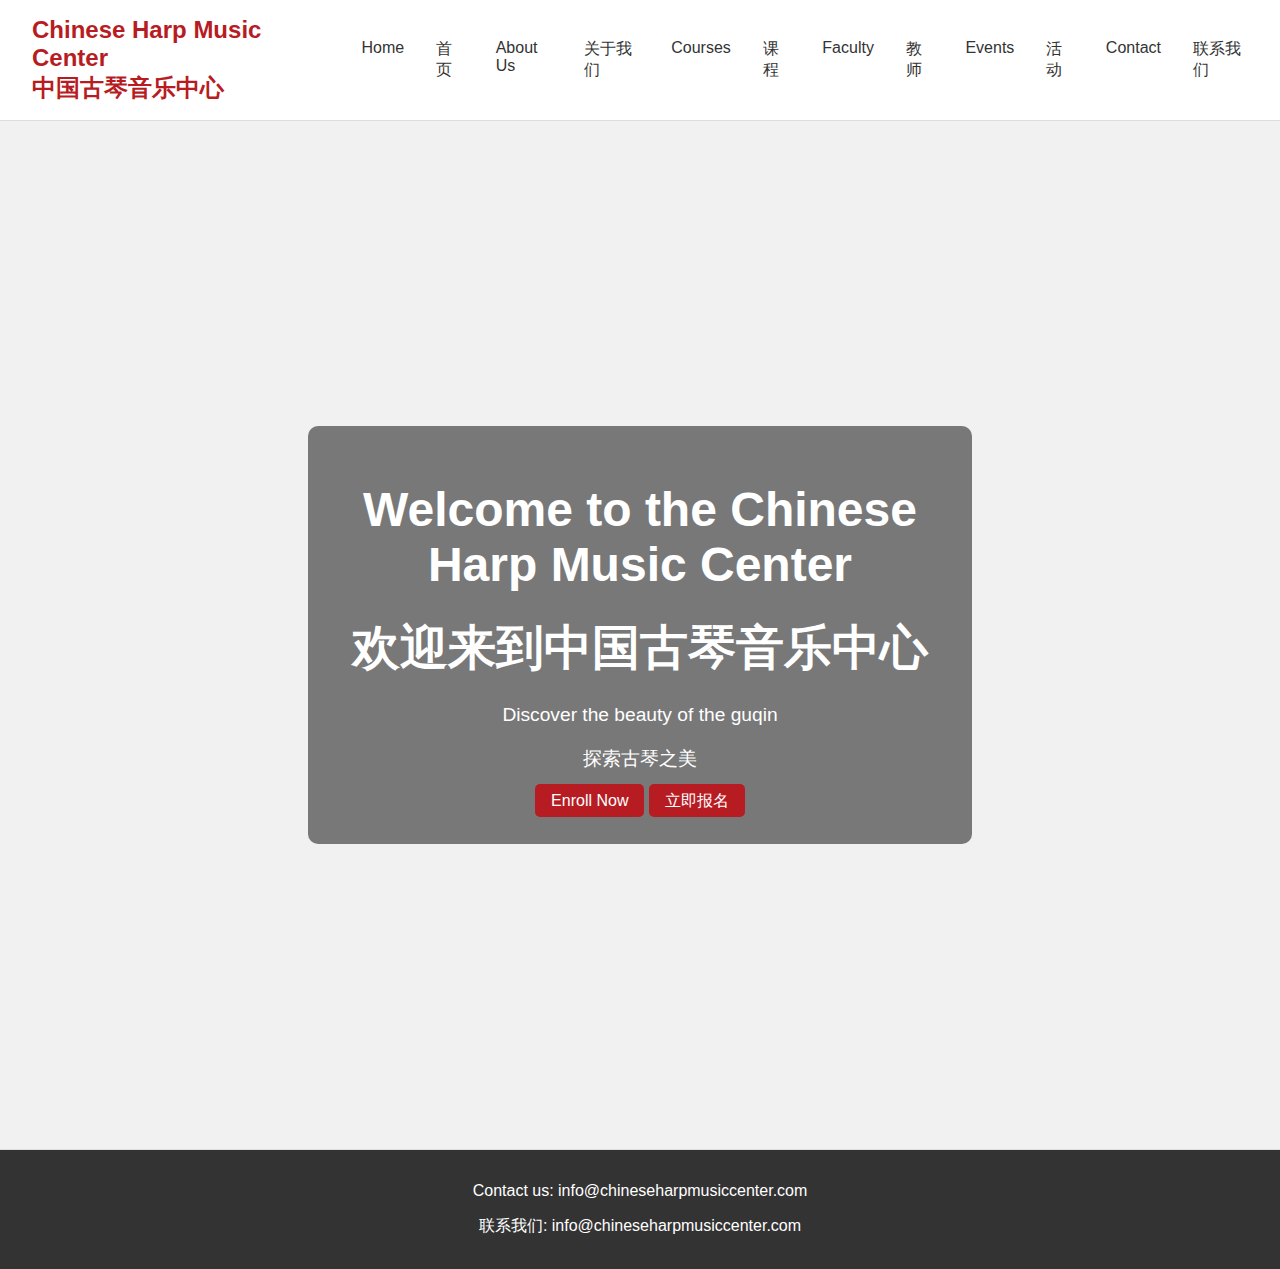
==== index-cn.html @ c26d8dea "chinese" ====
<!DOCTYPE html>
<html lang="en">
<head>
    <meta charset="UTF-8">
    <meta name="viewport" content="width=device-width, initial-scale=1.0">
    <title>Chinese Harp Music Center</title>
    <link rel="stylesheet" href="styles.css">
</head>
<body>
    <header>
        <div class="container">
            <div class="logo">
                <h1>Chinese Harp Music Center</h1>
                <h1>中国古琴音乐中心</h1> <!-- Chinese Name -->
            </div>
            <nav>
                <ul>
                    <li><a href="#home">Home</a></li>
                    <li><a href="#home">首页</a></li> <!-- Chinese -->
                    <li><a href="#about">About Us</a></li>
                    <li><a href="#about">关于我们</a></li> <!-- Chinese -->
                    <li><a href="#courses">Courses</a></li>
                    <li><a href="#courses">课程</a></li> <!-- Chinese -->
                    <li><a href="#faculty">Faculty</a></li>
                    <li><a href="#faculty">教师</a></li> <!-- Chinese -->
                    <li><a href="#events">Events</a></li>
                    <li><a href="#events">活动</a></li> <!-- Chinese -->
                    <li><a href="#contact">Contact</a></li>
                    <li><a href="#contact">联系我们</a></li> <!-- Chinese -->
                </ul>
            </nav>
        </div>
    </header>

    <section id="home" class="hero">
        <div class="container">
            <h2>Welcome to the Chinese Harp Music Center</h2>
            <h2>欢迎来到中国古琴音乐中心</h2> <!-- Chinese -->
            <p>Discover the beauty of the guqin</p>
            <p>探索古琴之美</p> <!-- Chinese -->
            <a href="#enroll" class="btn">Enroll Now</a>
            <a href="#enroll" class="btn">立即报名</a> <!-- Chinese -->
        </div>
    </section>

    <!-- Continue with the rest of the sections -->

    <footer>
        <div class="container">
            <p>Contact us: info@chineseharpmusiccenter.com</p>
            <p>联系我们: info@chineseharpmusiccenter.com</p> <!-- Chinese -->
        </div>
    </footer>
</body>
</html>
---- styles.css ----
body {
    font-family: Arial, sans-serif;
    margin: 0;
    padding: 0;
    background-color: #f9f9f9;
    color: #333;
}

header {
    background-color: #fff;
    color: #333;
    padding: 1em 0;
    border-bottom: 1px solid #ddd;
}

header .container {
    display: flex;
    justify-content: space-between;
    align-items: center;
    padding: 0 2em;
}

header .logo h1 {
    margin: 0;
    font-size: 1.5em;
    color: #b81c23; /* Use red as an accent */
}

nav ul {
    list-style: none;
    margin: 0;
    padding: 0;
    display: flex;
}

nav ul li {
    margin-left: 2em;
}

nav ul li a {
    color: #333;
    text-decoration: none;
}

.language-switcher {
    font-size: 1em;
}

.language-switcher a {
    color: #333;
    text-decoration: none;
    margin-left: 0.5em;
}

.language-switcher a.active {
    font-weight: bold;
}

.hero {
    background: url('hero-image.jpg') no-repeat center center/cover;
    height: 100vh;
    display: flex;
    justify-content: center;
    align-items: center;
    color: white;
    text-align: center;
}

.hero .container {
    max-width: 600px;
    background-color: rgba(0, 0, 0, 0.5); /* Add a semi-transparent background */
    padding: 2em;
    border-radius: 10px;
}

.hero h2 {
    font-size: 3em;
    margin: 0.5em 0;
}

.hero p {
    font-size: 1.2em;
}

.hero .btn {
    background-color: #b81c23; /* Use red as an accent */
    color: white;
    padding: 0.5em 1em;
    text-decoration: none;
    border-radius: 5px;
    margin-top: 1em;
}

section {
    padding: 4em 2em;
    text-align: center;
    background-color: #fff;
    border-bottom: 1px solid #ddd;
}

section:nth-child(even) {
    background-color: #f1f1f1;
}

section h2 {
    font-size: 2em;
    margin-bottom: 1em;
}

footer {
    background-color: #333;
    color: white;
    text-align: center;
    padding: 1em 0;
}

footer .container {
    padding: 0 2em;
}
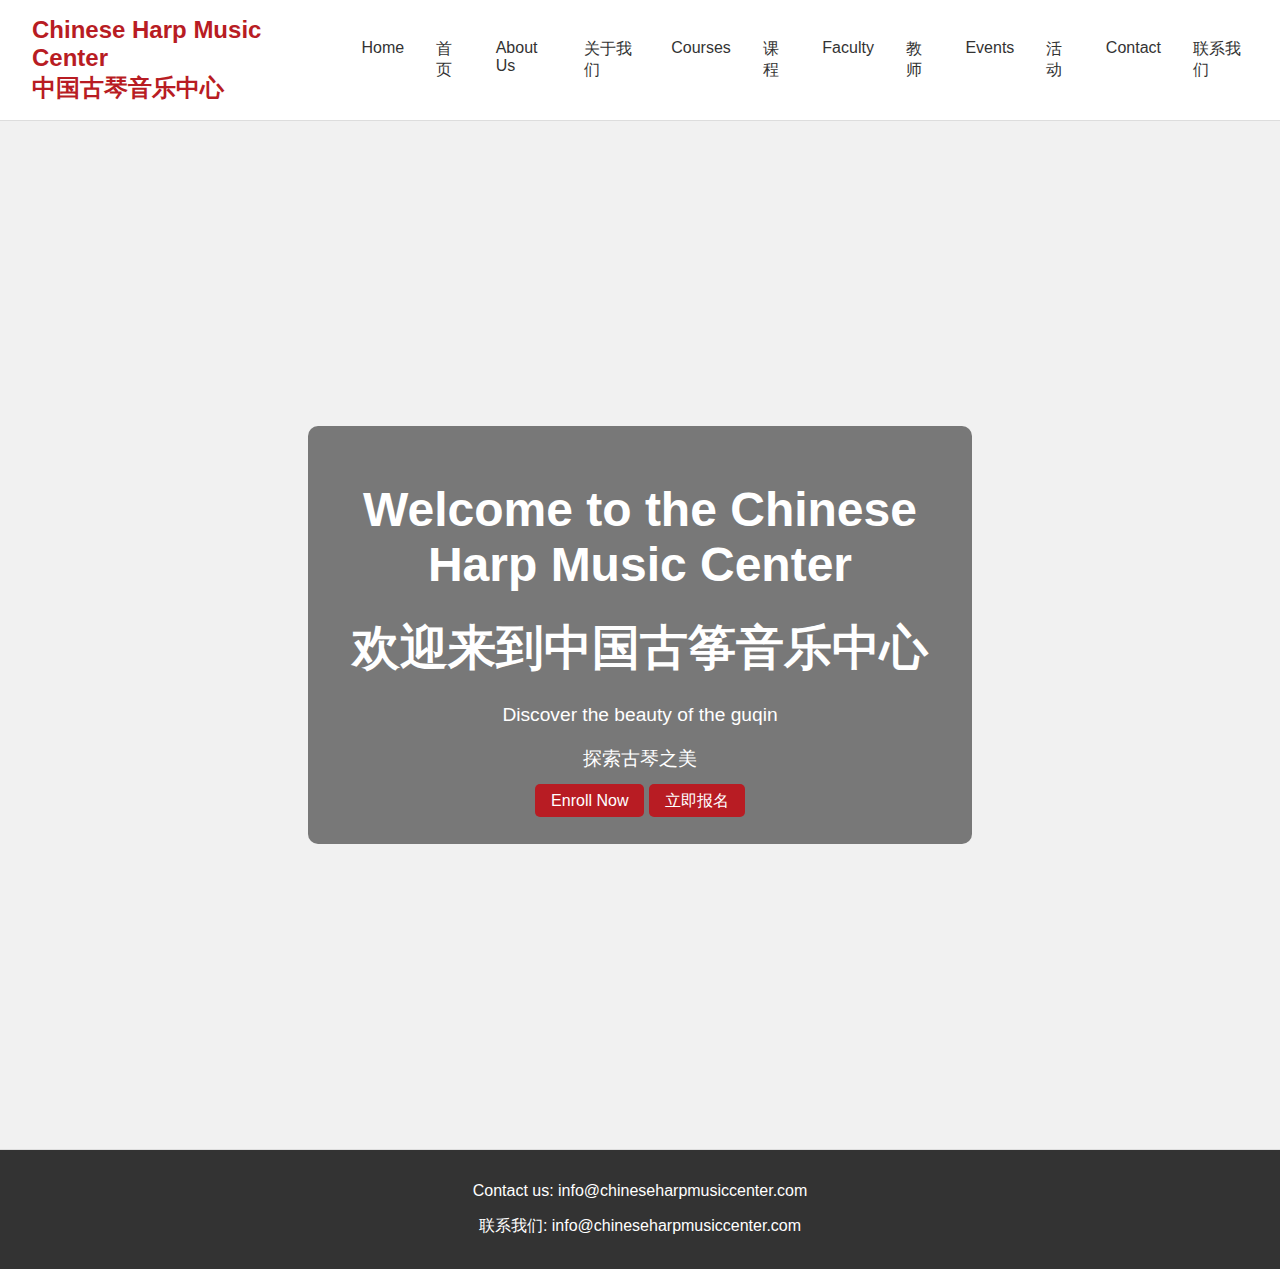
==== commit 2e5d0055: "typo" ====
--- a/index-cn.html
+++ b/index-cn.html
@@ -35,7 +35,7 @@
     <section id="home" class="hero">
         <div class="container">
             <h2>Welcome to the Chinese Harp Music Center</h2>
-            <h2>欢迎来到中国古琴音乐中心</h2> <!-- Chinese -->
+            <h2>欢迎来到中国古筝音乐中心</h2> <!-- Chinese -->
             <p>Discover the beauty of the guqin</p>
             <p>探索古琴之美</p> <!-- Chinese -->
             <a href="#enroll" class="btn">Enroll Now</a>
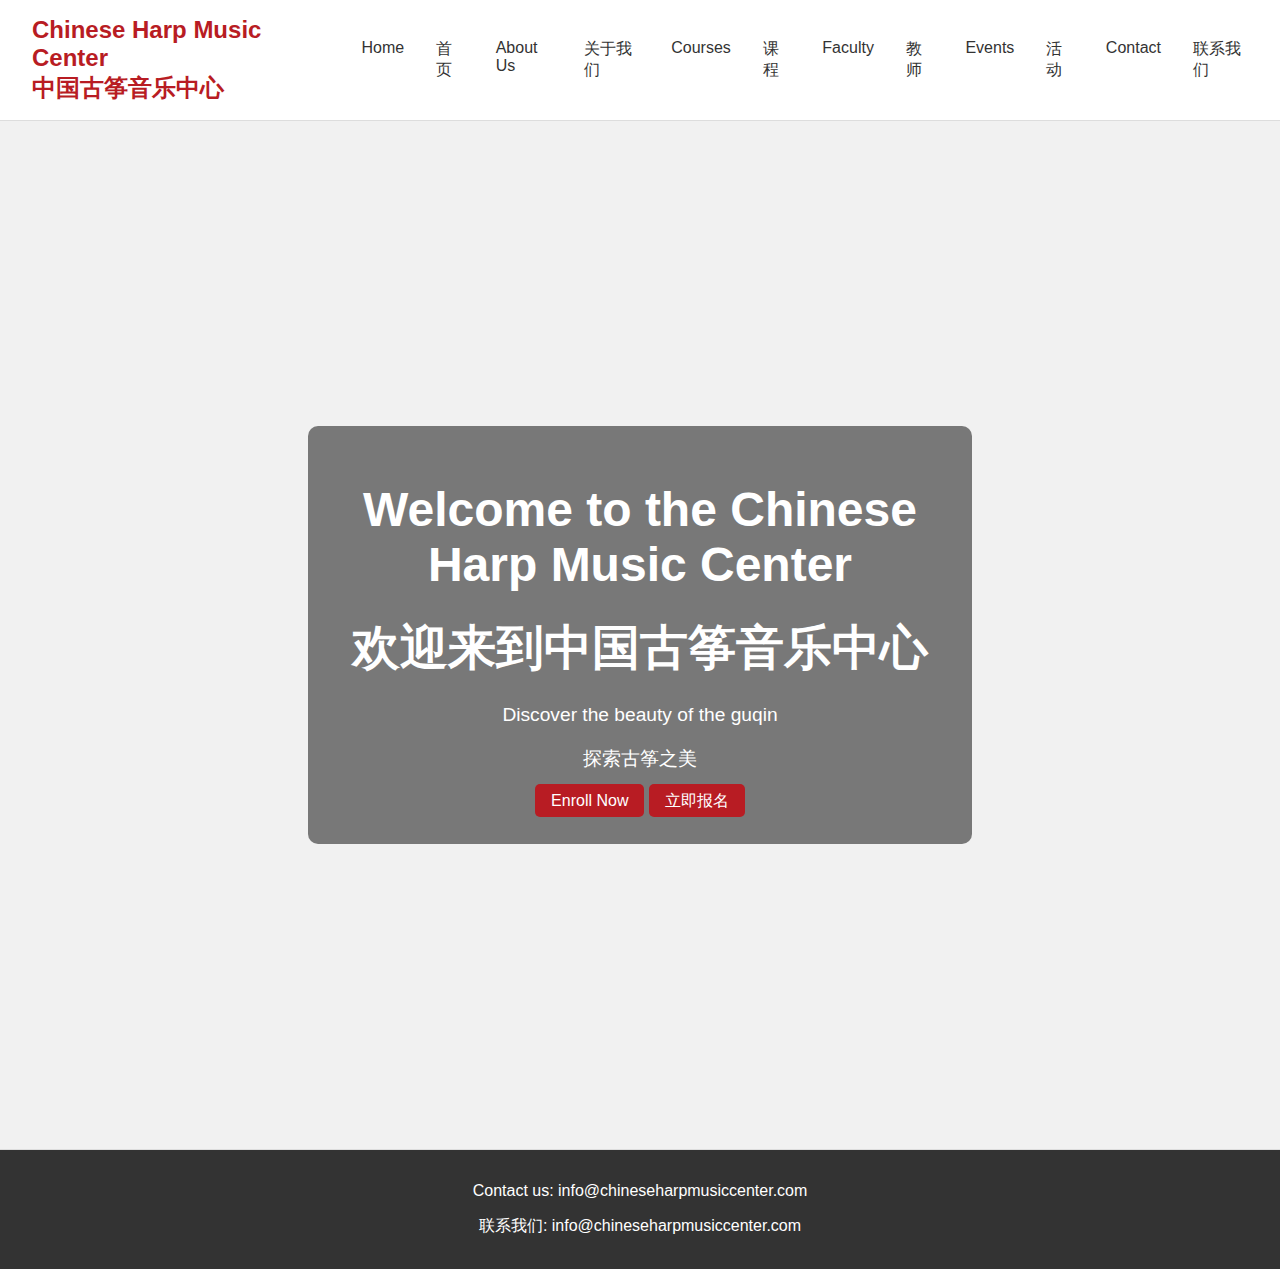
==== commit 06100cc0: "typo" ====
--- a/index-cn.html
+++ b/index-cn.html
@@ -11,7 +11,7 @@
         <div class="container">
             <div class="logo">
                 <h1>Chinese Harp Music Center</h1>
-                <h1>中国古琴音乐中心</h1> <!-- Chinese Name -->
+                <h1>中国古筝音乐中心</h1> <!-- Chinese Name -->
             </div>
             <nav>
                 <ul>
@@ -37,7 +37,7 @@
             <h2>Welcome to the Chinese Harp Music Center</h2>
             <h2>欢迎来到中国古筝音乐中心</h2> <!-- Chinese -->
             <p>Discover the beauty of the guqin</p>
-            <p>探索古琴之美</p> <!-- Chinese -->
+            <p>探索古筝之美</p> <!-- Chinese -->
             <a href="#enroll" class="btn">Enroll Now</a>
             <a href="#enroll" class="btn">立即报名</a> <!-- Chinese -->
         </div>
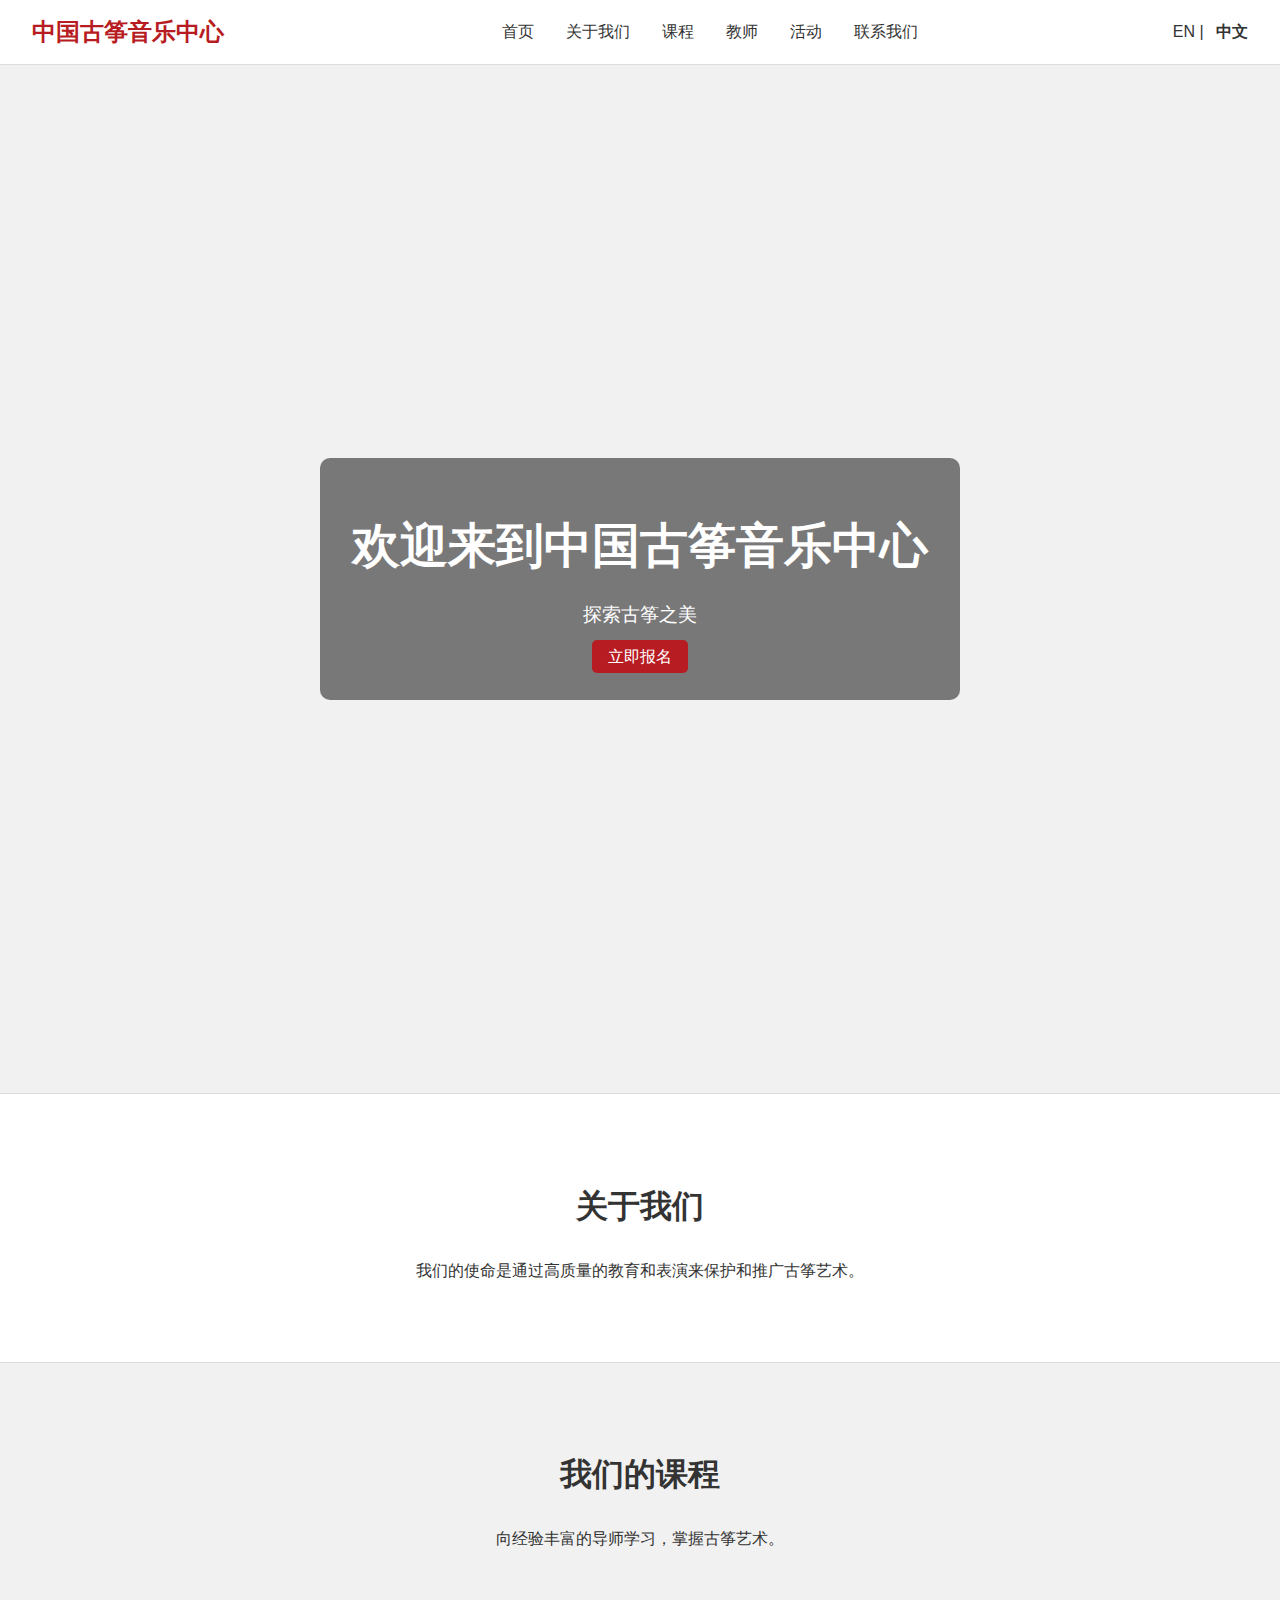
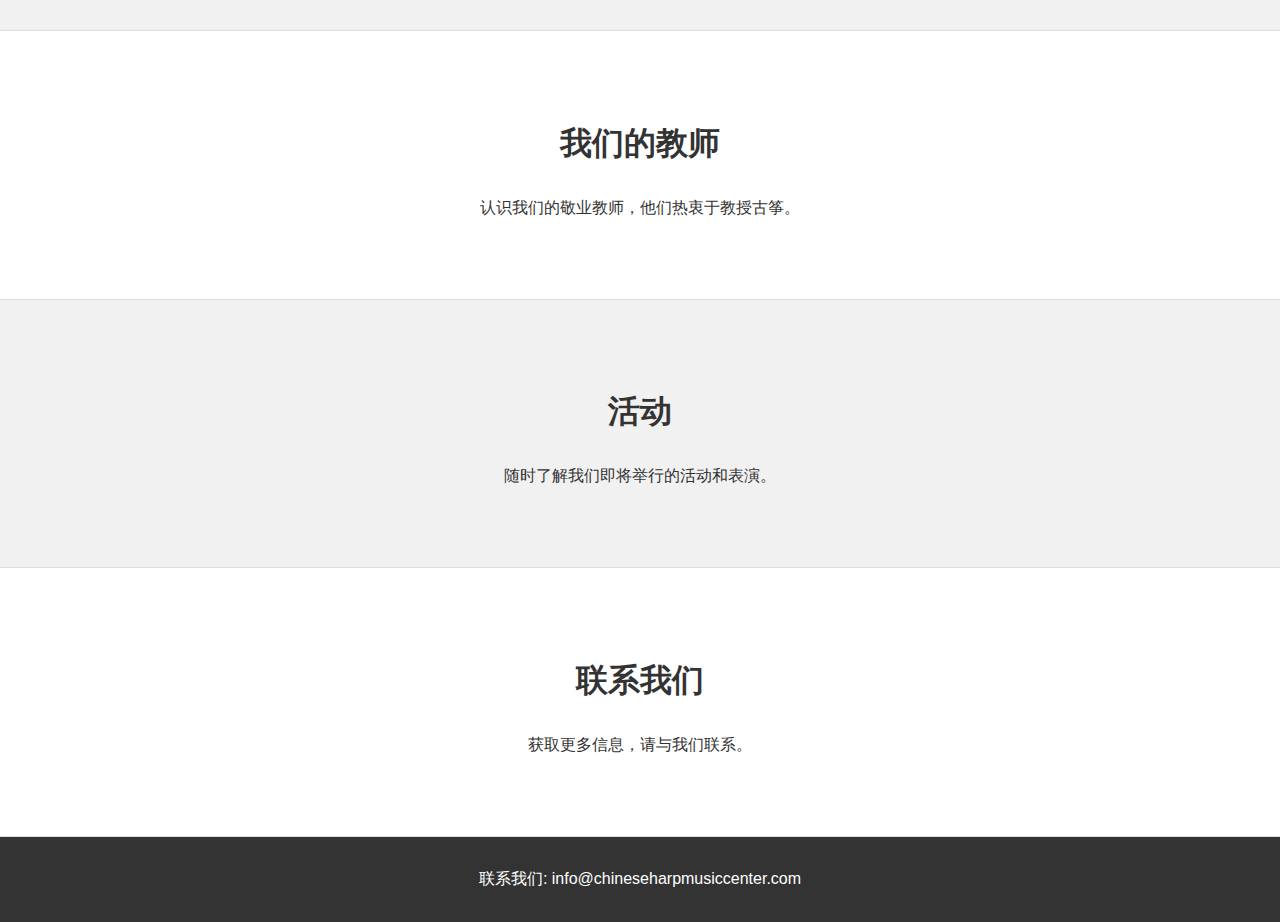
==== commit 97ac3948: "complete chinese page" ====
--- a/index-cn.html
+++ b/index-cn.html
@@ -1,54 +1,79 @@
 <!DOCTYPE html>
-<html lang="en">
+<html lang="zh">
 <head>
     <meta charset="UTF-8">
     <meta name="viewport" content="width=device-width, initial-scale=1.0">
-    <title>Chinese Harp Music Center</title>
+    <title>中国古筝音乐中心</title>
     <link rel="stylesheet" href="styles.css">
 </head>
 <body>
     <header>
         <div class="container">
             <div class="logo">
-                <h1>Chinese Harp Music Center</h1>
-                <h1>中国古筝音乐中心</h1> <!-- Chinese Name -->
+                <h1>中国古筝音乐中心</h1>
             </div>
             <nav>
                 <ul>
-                    <li><a href="#home">Home</a></li>
-                    <li><a href="#home">首页</a></li> <!-- Chinese -->
-                    <li><a href="#about">About Us</a></li>
-                    <li><a href="#about">关于我们</a></li> <!-- Chinese -->
-                    <li><a href="#courses">Courses</a></li>
-                    <li><a href="#courses">课程</a></li> <!-- Chinese -->
-                    <li><a href="#faculty">Faculty</a></li>
-                    <li><a href="#faculty">教师</a></li> <!-- Chinese -->
-                    <li><a href="#events">Events</a></li>
-                    <li><a href="#events">活动</a></li> <!-- Chinese -->
-                    <li><a href="#contact">Contact</a></li>
-                    <li><a href="#contact">联系我们</a></li> <!-- Chinese -->
+                    <li><a href="#home">首页</a></li>
+                    <li><a href="#about">关于我们</a></li>
+                    <li><a href="#courses">课程</a></li>
+                    <li><a href="#faculty">教师</a></li>
+                    <li><a href="#events">活动</a></li>
+                    <li><a href="#contact">联系我们</a></li>
                 </ul>
             </nav>
+            <div class="language-switcher">
+                <a href="index.html">EN</a> | <a href="index-cn.html" class="active">中文</a>
+            </div>
         </div>
     </header>
 
     <section id="home" class="hero">
         <div class="container">
-            <h2>Welcome to the Chinese Harp Music Center</h2>
-            <h2>欢迎来到中国古筝音乐中心</h2> <!-- Chinese -->
-            <p>Discover the beauty of the guqin</p>
-            <p>探索古筝之美</p> <!-- Chinese -->
-            <a href="#enroll" class="btn">Enroll Now</a>
-            <a href="#enroll" class="btn">立即报名</a> <!-- Chinese -->
+            <h2>欢迎来到中国古筝音乐中心</h2>
+            <p>探索古筝之美</p>
+            <a href="#enroll" class="btn">立即报名</a>
         </div>
     </section>
 
-    <!-- Continue with the rest of the sections -->
+    <section id="about">
+        <div class="container">
+            <h2>关于我们</h2>
+            <p>我们的使命是通过高质量的教育和表演来保护和推广古筝艺术。</p>
+        </div>
+    </section>
+
+    <section id="courses">
+        <div class="container">
+            <h2>我们的课程</h2>
+            <p>向经验丰富的导师学习，掌握古筝艺术。</p>
+        </div>
+    </section>
+
+    <section id="faculty">
+        <div class="container">
+            <h2>我们的教师</h2>
+            <p>认识我们的敬业教师，他们热衷于教授古筝。</p>
+        </div>
+    </section>
+
+    <section id="events">
+        <div class="container">
+            <h2>活动</h2>
+            <p>随时了解我们即将举行的活动和表演。</p>
+        </div>
+    </section>
+
+    <section id="contact">
+        <div class="container">
+            <h2>联系我们</h2>
+            <p>获取更多信息，请与我们联系。</p>
+        </div>
+    </section>
 
     <footer>
         <div class="container">
-            <p>Contact us: info@chineseharpmusiccenter.com</p>
-            <p>联系我们: info@chineseharpmusiccenter.com</p> <!-- Chinese -->
+            <p>联系我们: info@chineseharpmusiccenter.com</p>
         </div>
     </footer>
 </body>
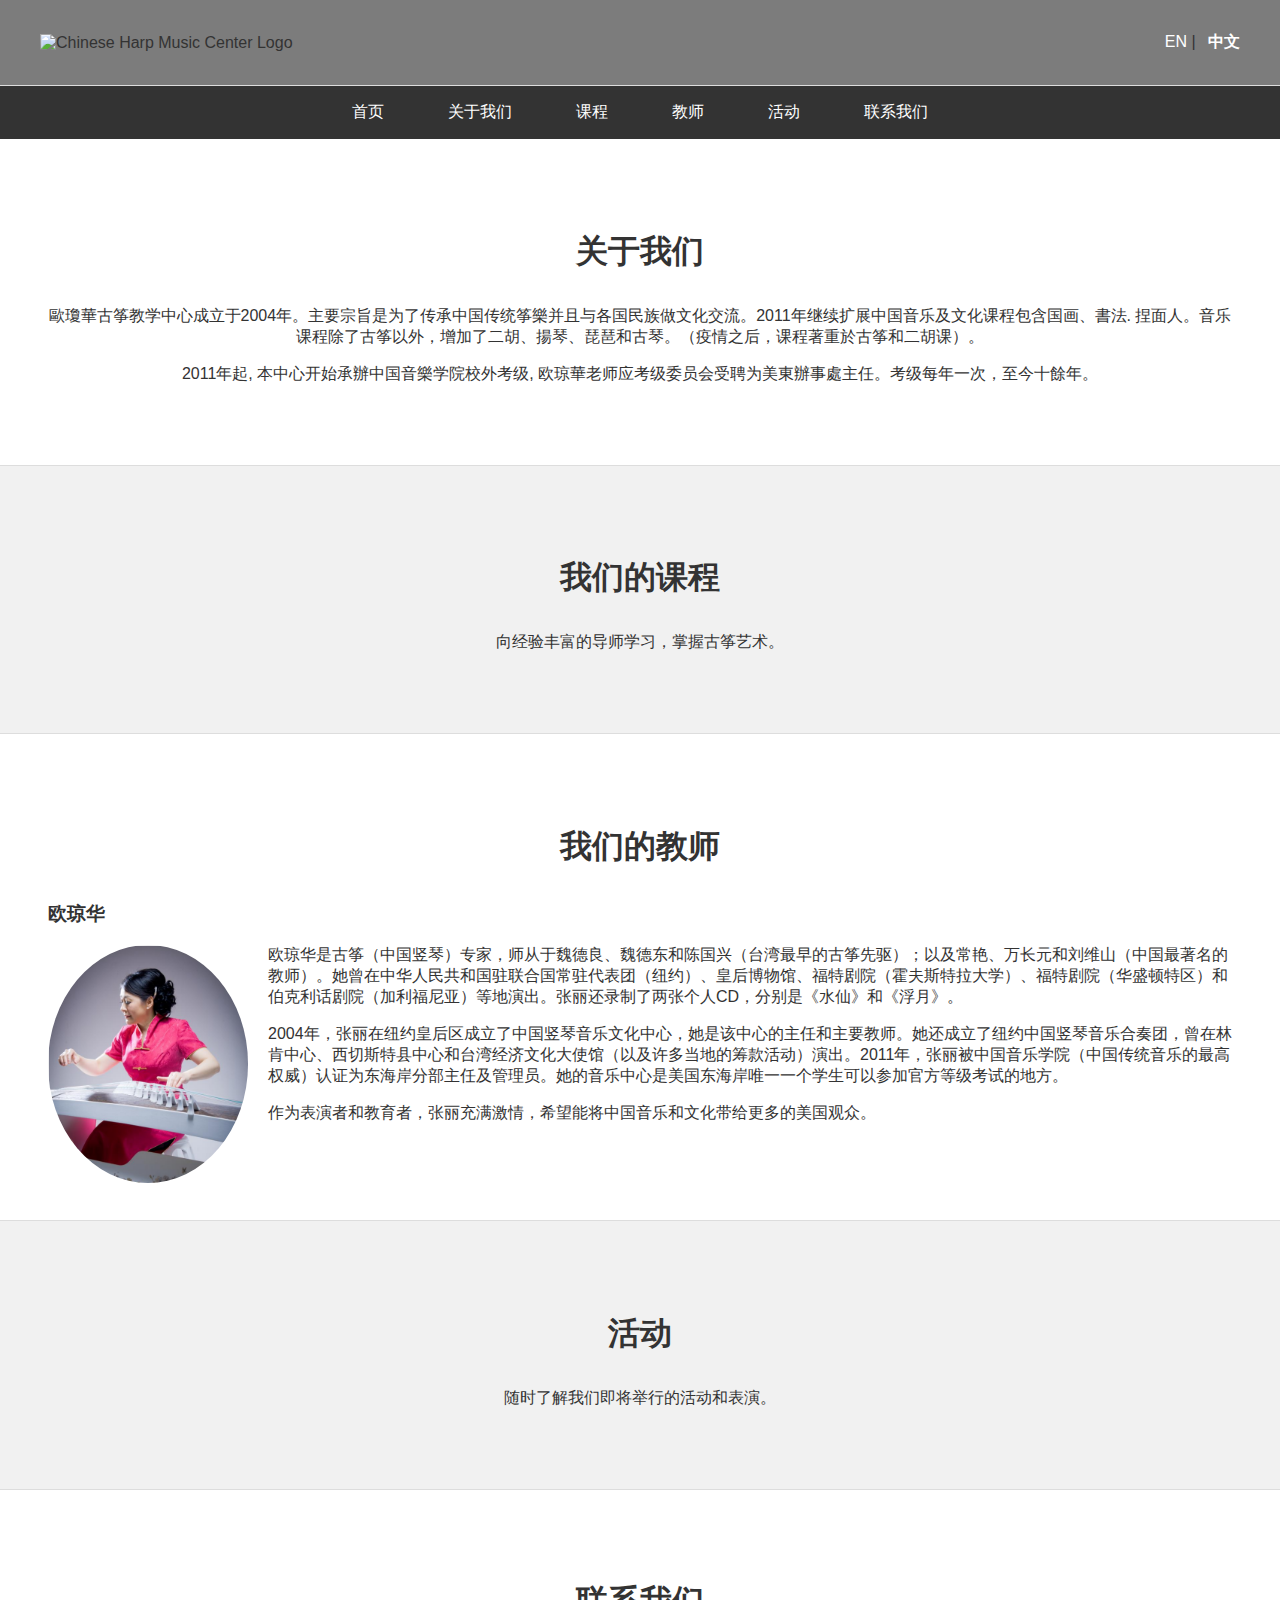
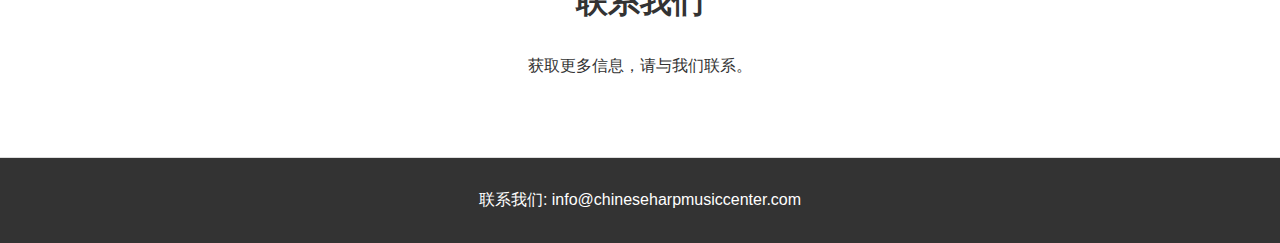
==== commit b9817fc4: "banner, faculty, about us" ====
--- a/index-cn.html
+++ b/index-cn.html
@@ -9,37 +9,39 @@
 <body>
     <header>
         <div class="container">
-            <div class="logo">
-                <h1>中国古筝音乐中心</h1>
-            </div>
-            <nav>
-                <ul>
-                    <li><a href="#home">首页</a></li>
-                    <li><a href="#about">关于我们</a></li>
-                    <li><a href="#courses">课程</a></li>
-                    <li><a href="#faculty">教师</a></li>
-                    <li><a href="#events">活动</a></li>
-                    <li><a href="#contact">联系我们</a></li>
-                </ul>
-            </nav>
+            <img src="logo-large.png" alt="Chinese Harp Music Center Logo" class="logo-foreground">
             <div class="language-switcher">
                 <a href="index.html">EN</a> | <a href="index-cn.html" class="active">中文</a>
             </div>
         </div>
     </header>
 
-    <section id="home" class="hero">
+    <nav>
+        <div class="container">
+            <ul>
+                <li><a href="#home">首页</a></li>
+                <li><a href="#about">关于我们</a></li>
+                <li><a href="#courses">课程</a></li>
+                <li><a href="#faculty">教师</a></li>
+                <li><a href="#events">活动</a></li>
+                <li><a href="#contact">联系我们</a></li>
+            </ul>
+        </div>
+    </nav>
+
+    <!-- <section id="home" class="hero">
         <div class="container">
             <h2>欢迎来到中国古筝音乐中心</h2>
             <p>探索古筝之美</p>
             <a href="#enroll" class="btn">立即报名</a>
         </div>
-    </section>
+    </section> -->
 
     <section id="about">
         <div class="container">
             <h2>关于我们</h2>
-            <p>我们的使命是通过高质量的教育和表演来保护和推广古筝艺术。</p>
+            <p>歐瓊華古筝教学中心成立于2004年。主要宗旨是为了传承中国传统筝樂并且与各国民族做文化交流。2011年继续扩展中国音乐及文化课程包含国画、書法. 捏面人。音乐课程除了古筝以外，增加了二胡、揚琴、琵琶和古琴。（疫情之后，课程著重於古筝和二胡课）。</p>
+            <p>2011年起, 本中心开始承辦中国音樂学院校外考级, 欧琼華老师应考级委员会受聘为美東辦事處主任。考级每年一次，至今十餘年。</p>
         </div>
     </section>
 
@@ -53,7 +55,13 @@
     <section id="faculty">
         <div class="container">
             <h2>我们的教师</h2>
-            <p>认识我们的敬业教师，他们热衷于教授古筝。</p>
+            <div class="faculty-member">
+                <h3>欧琼华</h3>
+                <img src="grace_ou.png" alt="欧琼华的肖像" class="faculty-portrait">
+                <p>欧琼华是古筝（中国竖琴）专家，师从于魏德良、魏德东和陈国兴（台湾最早的古筝先驱）；以及常艳、万长元和刘维山（中国最著名的教师）。她曾在中华人民共和国驻联合国常驻代表团（纽约）、皇后博物馆、福特剧院（霍夫斯特拉大学）、福特剧院（华盛顿特区）和伯克利话剧院（加利福尼亚）等地演出。张丽还录制了两张个人CD，分别是《水仙》和《浮月》。</p>
+                <p>2004年，张丽在纽约皇后区成立了中国竖琴音乐文化中心，她是该中心的主任和主要教师。她还成立了纽约中国竖琴音乐合奏团，曾在林肯中心、西切斯特县中心和台湾经济文化大使馆（以及许多当地的筹款活动）演出。2011年，张丽被中国音乐学院（中国传统音乐的最高权威）认证为东海岸分部主任及管理员。她的音乐中心是美国东海岸唯一一个学生可以参加官方等级考试的地方。</p>
+                <p>作为表演者和教育者，张丽充满激情，希望能将中国音乐和文化带给更多的美国观众。</p>
+            </div>
         </div>
     </section>
 
--- a/styles.css
+++ b/styles.css
@@ -6,24 +6,52 @@
     color: #333;
 }
 
+.container {
+    max-width: 1200px;  /* Control the maximum width */
+    margin: 0 auto;     /* Center the container */
+    padding: 0 1em;     /* Add some padding for small screens */
+}
+
 header {
-    background-color: #fff;
+    position: relative;
     color: #333;
-    padding: 1em 0;
+    padding: 2em 0;
     border-bottom: 1px solid #ddd;
 }
 
+header::before {
+    content: '';
+    position: absolute;
+    top: 0;
+    left: 0;
+    width: 100%;
+    height: 100%;
+    background-color: rgba(0, 0, 0, 0.5); /* Dark overlay */
+    z-index: 1;
+}
+
 header .container {
+    position: relative;
+    z-index: 2;
     display: flex;
     justify-content: space-between;
     align-items: center;
-    padding: 0 2em;
 }
 
 header .logo h1 {
     margin: 0;
     font-size: 1.5em;
-    color: #b81c23; /* Use red as an accent */
+    color: #fff; /* Change text color to contrast with the background */
+}
+
+nav {
+    background-color: #333;
+    color: #fff;
+}
+
+nav .container {
+    display: flex;
+    justify-content: center;
 }
 
 nav ul {
@@ -34,12 +62,18 @@
 }
 
 nav ul li {
-    margin-left: 2em;
+    margin: 0 1em;
 }
 
 nav ul li a {
-    color: #333;
+    color: #fff; /* Change link color to contrast with the background */
     text-decoration: none;
+    padding: 1em;
+    display: block;
+}
+
+nav ul li a:hover {
+    background-color: #444; /* Add a hover effect */
 }
 
 .language-switcher {
@@ -47,7 +81,7 @@
 }
 
 .language-switcher a {
-    color: #333;
+    color: #fff; /* Change link color to contrast with the background */
     text-decoration: none;
     margin-left: 0.5em;
 }
@@ -57,20 +91,30 @@
 }
 
 .hero {
-    background: url('hero-image.jpg') no-repeat center center/cover;
+    position: relative;
+    background: #000; /* Fallback color */
     height: 100vh;
     display: flex;
     justify-content: center;
     align-items: center;
     color: white;
     text-align: center;
+    overflow: hidden;
 }
 
 .hero .container {
-    max-width: 600px;
-    background-color: rgba(0, 0, 0, 0.5); /* Add a semi-transparent background */
-    padding: 2em;
-    border-radius: 10px;
+    position: relative;
+    z-index: 2;
+}
+
+.hero .hero-img {
+    position: absolute;
+    top: 0;
+    left: 0;
+    width: 100%;
+    height: 100%;
+    object-fit: cover;
+    opacity: 0.7;
 }
 
 .hero h2 {
@@ -107,6 +151,19 @@
     margin-bottom: 1em;
 }
 
+.faculty-member {
+    text-align: left;
+    margin-bottom: 2em;
+}
+
+.faculty-portrait {
+    width: 200px;
+    height: auto;
+    float: left;
+    margin-right: 20px;
+    border-radius: 50%;
+}
+
 footer {
     background-color: #333;
     color: white;
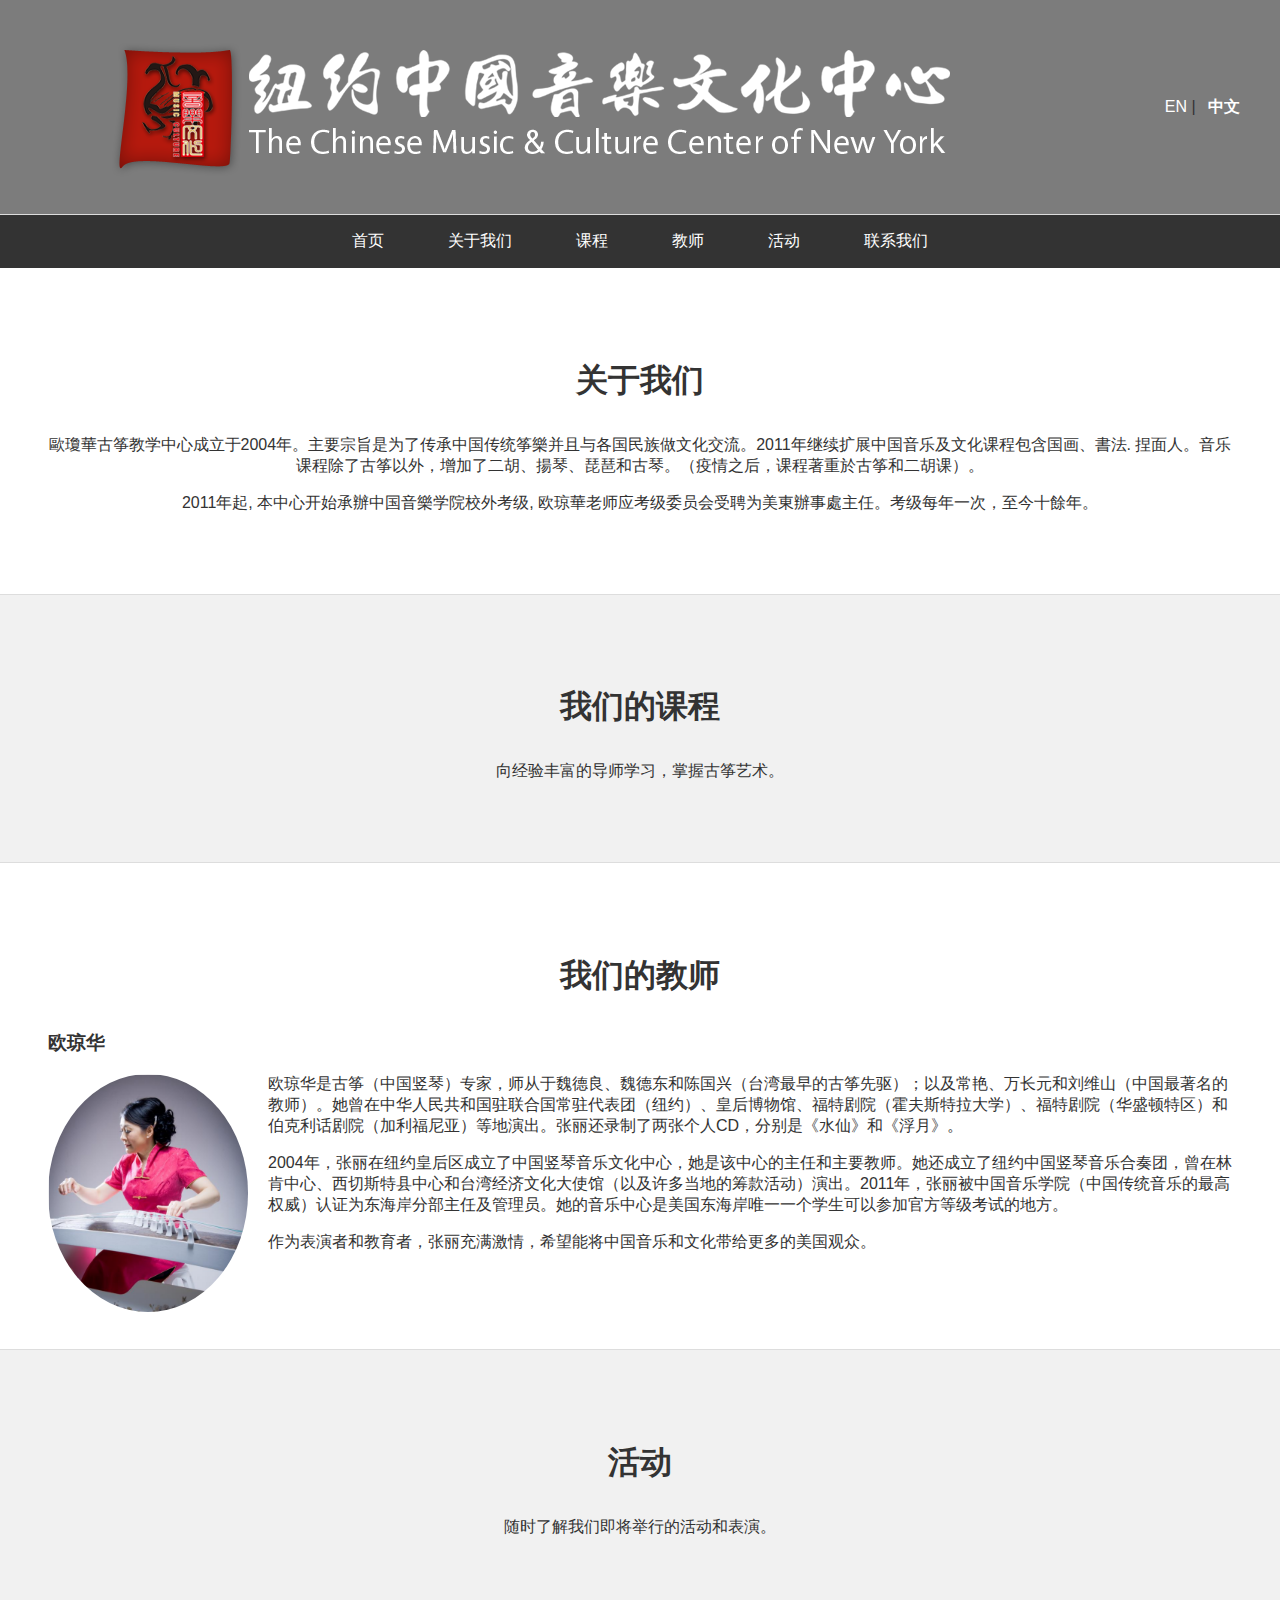
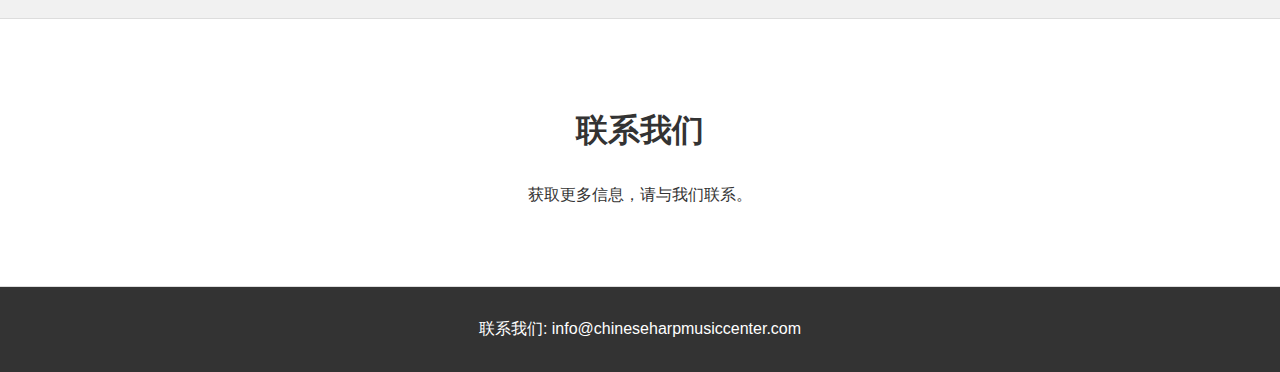
==== commit 410b0eff: "fix logo img" ====
--- a/index-cn.html
+++ b/index-cn.html
@@ -9,7 +9,7 @@
 <body>
     <header>
         <div class="container">
-            <img src="logo-large.png" alt="Chinese Harp Music Center Logo" class="logo-foreground">
+            <img src="logo_large.png" alt="Chinese Harp Music Center Logo" class="logo-foreground">
             <div class="language-switcher">
                 <a href="index.html">EN</a> | <a href="index-cn.html" class="active">中文</a>
             </div>
